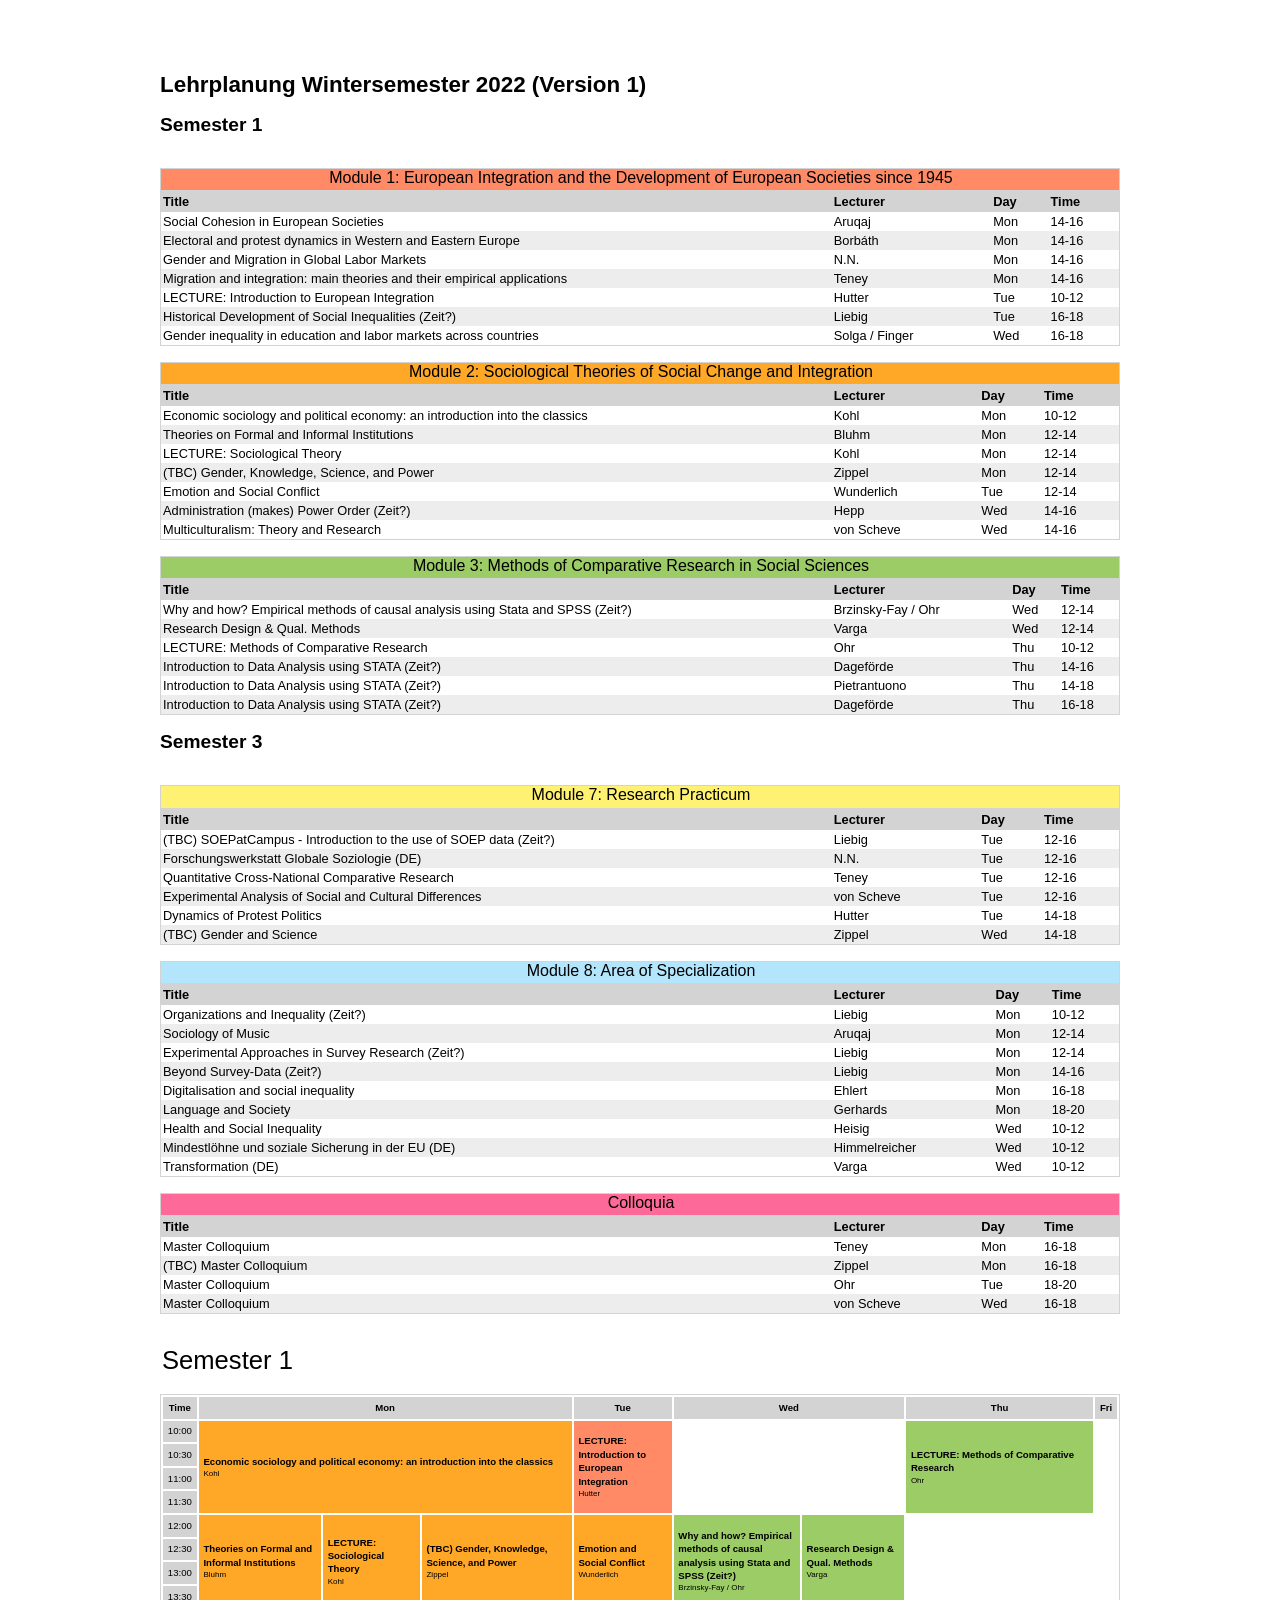
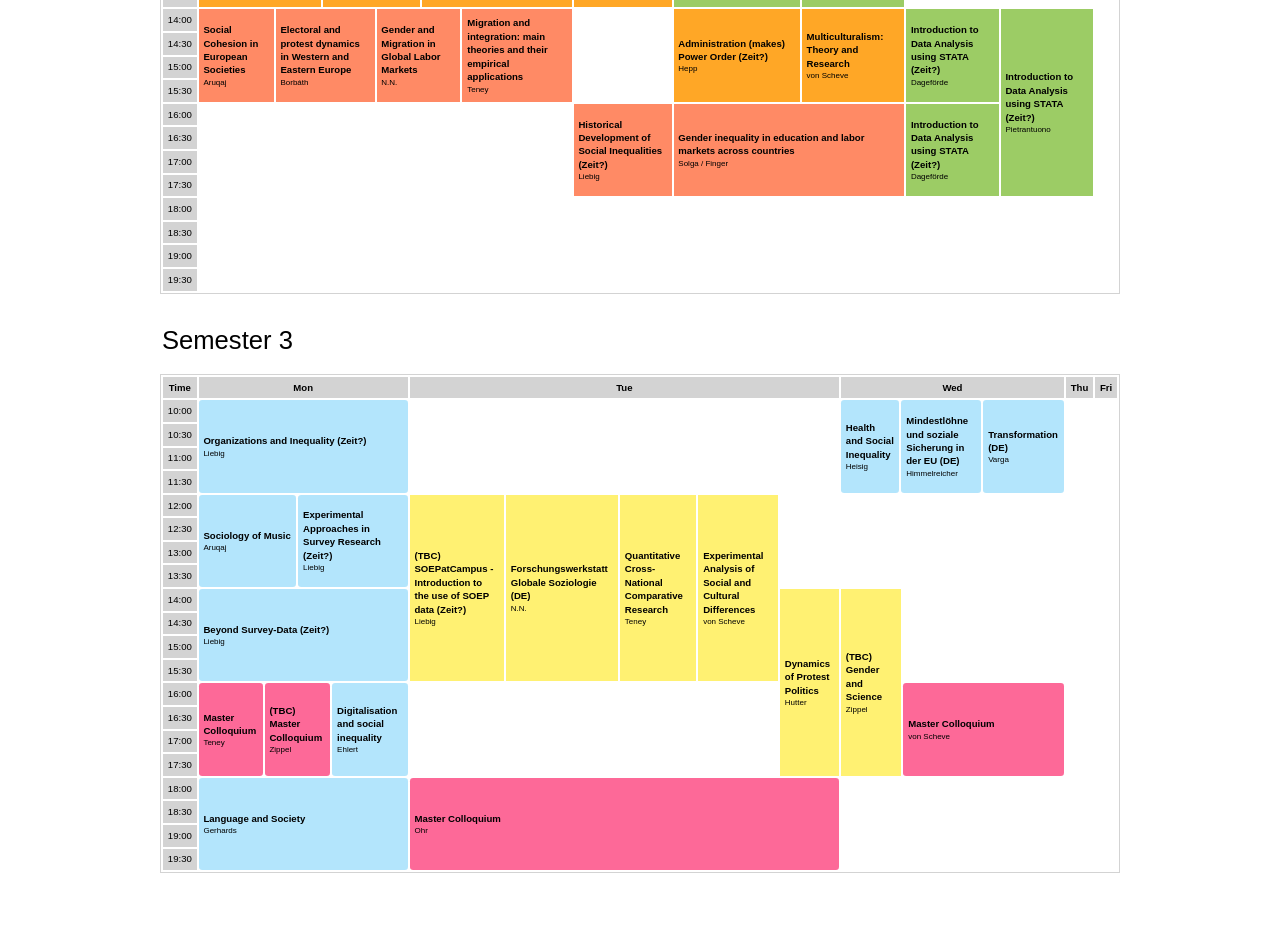
==== winter-term.html @ 21417ef4 "Create winter-term.html" ====
<meta http-equiv="content-type" content="text/html; charset=utf-8">
<meta charset="utf-8" >
<!--<link rel="stylesheet" href="style.css">-->
<style>
body {
    /* display: flex;
    align-items: center;
    justify-content: center;
    flex-direction: column; */
    min-height: 100vh;
    padding: 4rem 0;
    width: 100%
    font-family: -system-ui, -apple-system, BlinkMacSystemFont, sans-serif;
  }

div.content {
    width: 960px;
    margin: auto;
    font-family: -system-ui, -apple-system, BlinkMacSystemFont, sans-serif;
}

table {
    width: 100%;
    max-width: 100rem; 
    border: 1px solid lightgrey;
    border-collapse: collapse;
    font-size: 0.8rem;
  }

  h1 {
    font-size: 1.4rem
  }

  h2 {
      font-size: 1.2rem;
  }

.title-cell {
    width: 70%;
}

th {
    text-align: left;
    border-bottom: 1px lightgray solid;
    background-color: lightgray;
}

th, td {
    padding: 2 2 2 2;
    /* border-bottom: 1px lightgray solid; */
}

table.modultable tr:nth-child(even) {background: rgb(237, 237, 237)}
table.modultable tr:nth-child(odd) {background: #FFF}

caption {
    font-size: 1rem;
    margin-top: 1rem;
    padding-left: 2;
    padding-bottom: 0.2rem;
    text-align: center;
    border: 1px solid lightgrey;
    border-collapse: collapse;

}

.m1 {background-color: #FF8A65;
}
.m2 {background-color: #FFA726;
}
.m3 {background-color: #9CCC65;
}
.m4 {background-color: #FF8A65;
}
.m5 {background-color: #FFA726;
}
.m6 {background-color: #9CCC65;
}
.m7 {background-color: #fff172;
}
.m8 {background-color: #B3E5FC;
}
.mc {background-color: #fd6998;
}






div.timetable {
    margin-left: auto;
    margin-right: auto;
}

  
div.timetable  table {
    width: 100%;
    table-layout:auto;
    max-width: 100rem; 
    border: 1px solid lightgrey;
    border-collapse: separate;
    font-size: 0.6rem;

  }
    
  div.timetable th, div.timetable td {
  padding: 0.3rem 0.3rem;
  }
  
  div.timetable  th {
  font-weight: normal;
  /* border-top: thin dotted #ccc; */
  }
  
  div.timetable  td {
  font-weight:600;
  line-height: 1.4;
  border-radius: 0rem;
  transition: opacity 0.3s ease;
  border: 0;
  }
  
  div.timetable td > span {
  font-size: 0.5rem;
  font-weight: normal;
  display: block;
  width: 100%;
  }
  
  
  div.timetable  th {
      /* border-top: 1px solid black; */
      /* border-bottom: 1px solid black; */
      background-color: lightgrey;
      text-align: center;
  }
  
  
  div.timetable .m4 {background-color: #FF8A65;
      /* border: 1px solid black; */
      border-radius: 0.2rem;
  }
  div.timetable .m5 {background-color: #FFA726;
      /* border: 1px solid black; */
      border-radius: 0.2rem;
  }
  div.timetable .m6 {background-color: #9CCC65;
      /* border: 1px solid black; */
      border-radius: 0.2rem;
  }
  div.timetable .m8 {background-color: #B3E5FC;
      /* border: 1px solid black; */
      border-radius: 0.2rem;
  }
  div.timetable .colloquium {background-color: #fd6998;
      /* border: 1px solid black; */
      border-radius: 0.2rem;
  }
  
  div.timetable  caption {
      font-size: 1.6rem;
      margin-bottom: 1rem;
      text-align: left;
      border: none
  }


/* div.timetable table tr:nth-child(even) {background: rgb(237, 237, 237)}
div.timetable table tr:nth-child(odd) {background: #FFF} */


@page {
    size: A4 landscape;
    margin: 1cm;
}


</style>
<!--End of Style sheet-->
<body>
<div class="content">
<h1>Lehrplanung Wintersemester 2022 (Version 1)<h1>
<h2>Semester 1</h2>
<table class="modultable">
<caption class="m4">Module 1: European Integration and the Development of European Societies since 1945</caption>
<thead><tr>
<th>Title</th>
<th>Lecturer</th>
<th>Day</th>
<th>Time</th>
</tr></thead><tr><td class='title-cell'>Social Cohesion in European Societies</td><td>Aruqaj</td><td>Mon</td><td>14-16</td></tr><tr><td class='title-cell'>Electoral and protest dynamics in Western and Eastern Europe</td><td>Borbáth</td><td>Mon</td><td>14-16</td></tr><tr><td class='title-cell'>Gender and Migration in Global Labor Markets</td><td>N.N.</td><td>Mon</td><td>14-16</td></tr><tr><td class='title-cell'>Migration and integration: main theories and their empirical applications</td><td>Teney</td><td>Mon</td><td>14-16</td></tr><tr><td class='title-cell'>LECTURE: Introduction to European Integration</td><td>Hutter</td><td>Tue</td><td>10-12</td></tr><tr><td class='title-cell'>Historical Development of Social Inequalities (Zeit?)</td><td>Liebig</td><td>Tue</td><td>16-18</td></tr><tr><td class='title-cell'>Gender inequality in education and labor markets across countries</td><td>Solga / Finger</td><td>Wed</td><td>16-18</td></tr></table><table class="modultable">
<caption class="m5">Module 2: Sociological Theories of Social Change and Integration</caption>
<thead><tr>
<th>Title</th>
<th>Lecturer</th>
<th>Day</th>
<th>Time</th>
</tr></thead><tr><td class='title-cell'>Economic sociology and political economy: an introduction into the classics</td><td>Kohl</td><td>Mon</td><td>10-12</td></tr><tr><td class='title-cell'>Theories on Formal and Informal Institutions</td><td>Bluhm</td><td>Mon</td><td>12-14</td></tr><tr><td class='title-cell'>LECTURE: Sociological Theory</td><td>Kohl</td><td>Mon</td><td>12-14</td></tr><tr><td class='title-cell'>(TBC) Gender, Knowledge, Science, and Power</td><td>Zippel</td><td>Mon</td><td>12-14</td></tr><tr><td class='title-cell'>Emotion and Social Conflict</td><td>Wunderlich</td><td>Tue</td><td>12-14</td></tr><tr><td class='title-cell'>Administration (makes) Power Order (Zeit?)</td><td>Hepp</td><td>Wed</td><td>14-16</td></tr><tr><td class='title-cell'>Multiculturalism: Theory and Research</td><td>von Scheve</td><td>Wed</td><td>14-16</td></tr></table><table class="modultable">
<caption class="m6">Module 3: Methods of Comparative Research in Social Sciences</caption>
<thead><tr>
<th>Title</th>
<th>Lecturer</th>
<th>Day</th>
<th>Time</th>
</tr></thead><tr><td class='title-cell'>Why and how? Empirical methods of causal analysis using Stata and SPSS (Zeit?)</td><td>Brzinsky-Fay / Ohr</td><td>Wed</td><td>12-14</td></tr><tr><td class='title-cell'>Research Design & Qual. Methods</td><td>Varga</td><td>Wed</td><td>12-14</td></tr><tr><td class='title-cell'>LECTURE: Methods of Comparative Research</td><td>Ohr</td><td>Thu</td><td>10-12</td></tr><tr><td class='title-cell'>Introduction to Data Analysis using STATA (Zeit?)</td><td>Dageförde</td><td>Thu</td><td>14-16</td></tr><tr><td class='title-cell'>Introduction to Data Analysis using STATA (Zeit?)</td><td>Pietrantuono</td><td>Thu</td><td>14-18</td></tr><tr><td class='title-cell'>Introduction to Data Analysis using STATA (Zeit?)</td><td>Dageförde</td><td>Thu</td><td>16-18</td></tr></table><p> </p>
<h2 style="page-break-before:auto">Semester 3</h2><table class="modultable">
<caption  class="m7">Module 7: Research Practicum</caption>
<thead><tr>
<th>Title</th>
<th>Lecturer</th>
<th>Day</th>
<th>Time</th>
</tr></thead><tr><td class='title-cell'>(TBC) SOEPatCampus - Introduction to the use of SOEP data (Zeit?)</td><td>Liebig</td><td>Tue</td><td>12-16</td></tr><tr><td class='title-cell'>Forschungswerkstatt Globale Soziologie (DE)</td><td>N.N.</td><td>Tue</td><td>12-16</td></tr><tr><td class='title-cell'>Quantitative Cross-National Comparative Research</td><td>Teney</td><td>Tue</td><td>12-16</td></tr><tr><td class='title-cell'>Experimental Analysis of Social and Cultural Differences</td><td>von Scheve</td><td>Tue</td><td>12-16</td></tr><tr><td class='title-cell'>Dynamics of Protest Politics</td><td>Hutter</td><td>Tue</td><td>14-18</td></tr><tr><td class='title-cell'>(TBC) Gender and Science</td><td>Zippel</td><td>Wed</td><td>14-18</td></tr></table><table class="modultable">
<caption  class="m8">Module 8: Area of Specialization</caption>
<thead><tr>
<th>Title</th>
<th>Lecturer</th>
<th>Day</th>
<th>Time</th>
</tr></thead><tr><td class='title-cell'>Organizations and Inequality (Zeit?)</td><td>Liebig</td><td>Mon</td><td>10-12</td></tr><tr><td class='title-cell'>Sociology of Music</td><td>Aruqaj</td><td>Mon</td><td>12-14</td></tr><tr><td class='title-cell'>Experimental Approaches in Survey Research (Zeit?)</td><td>Liebig</td><td>Mon</td><td>12-14</td></tr><tr><td class='title-cell'>Beyond Survey-Data (Zeit?)</td><td>Liebig</td><td>Mon</td><td>14-16</td></tr><tr><td class='title-cell'>Digitalisation and social inequality</td><td>Ehlert</td><td>Mon</td><td>16-18</td></tr><tr><td class='title-cell'>Language and Society</td><td>Gerhards</td><td>Mon</td><td>18-20</td></tr><tr><td class='title-cell'>Health and Social Inequality</td><td>Heisig</td><td>Wed</td><td>10-12</td></tr><tr><td class='title-cell'>Mindestlöhne und soziale Sicherung in der EU (DE)</td><td>Himmelreicher</td><td>Wed</td><td>10-12</td></tr><tr><td class='title-cell'>Transformation (DE)</td><td>Varga</td><td>Wed</td><td>10-12</td></tr></table><table class="modultable">
<caption  class="mc">Colloquia</caption>
<thead><tr>
<th>Title</th>
<th>Lecturer</th>
<th>Day</th>
<th>Time</th>
</tr></thead> <tr><td class='title-cell'>Master Colloquium</td><td>Teney</td><td>Mon</td><td>16-18</td></tr><tr><td class='title-cell'>(TBC) Master Colloquium</td><td>Zippel</td><td>Mon</td><td>16-18</td></tr><tr><td class='title-cell'>Master Colloquium</td><td>Ohr</td><td>Tue</td><td>18-20</td></tr><tr><td class='title-cell'>Master Colloquium</td><td>von Scheve</td><td>Wed</td><td>16-18</td></tr></table><p> </p>
<p> </p>
<div class="timetable">
<table style="page-break-before:auto">
<caption>Semester 1</caption>
<thead style="font-weight: bold;">
<tr>
<th><strong>Time</strong></th><th colspan="12"><strong>Mon</strong></th><th colspan="1"><strong>Tue</strong></th><th colspan="2"><strong>Wed</strong></th><th colspan="2"><strong>Thu</strong></th><th colspan="0"><strong>Fri</strong></th><tr>
<th>10:00</th>
                    <td colspan="12.0" rowspan="4" class="M2" > Economic sociology and political economy: an introduction into the classics <span>Kohl</span></td>
                    
                    <td colspan="1.0" rowspan="4" class="M1" > LECTURE: Introduction to European Integration <span>Hutter</span></td>
                    
                    <td colspan="2" rowspan="4"> </td>
                    
                    <td colspan="2.0" rowspan="4" class="M3" > LECTURE: Methods of Comparative Research <span>Ohr</span></td>
                    
                    <td colspan="0" rowspan="4"> </td>
                    </tr>
<tr>
<th>10:30</th>
</tr>
<tr>
<th>11:00</th>
</tr>
<tr>
<th>11:30</th>
</tr>
<tr>
<th>12:00</th>
                    <td colspan="4.0" rowspan="4" class="M2" > Theories on Formal and Informal Institutions <span>Bluhm</span></td>
                    
                    <td colspan="4.0" rowspan="4" class="M2" > LECTURE: Sociological Theory <span>Kohl</span></td>
                    
                    <td colspan="4.0" rowspan="4" class="M2" > (TBC) Gender, Knowledge, Science, and Power <span>Zippel</span></td>
                    
                    <td colspan="1.0" rowspan="4" class="M2" > Emotion and Social Conflict <span>Wunderlich</span></td>
                    
                    <td colspan="1.0" rowspan="4" class="M3" > Why and how? Empirical methods of causal analysis using Stata and SPSS (Zeit?) <span>Brzinsky-Fay / Ohr</span></td>
                    
                    <td colspan="1.0" rowspan="4" class="M3" > Research Design & Qual. Methods <span>Varga</span></td>
                    
                    <td colspan="2" rowspan="4"> </td>
                    
                    <td colspan="0" rowspan="4"> </td>
                    </tr>
<tr>
<th>12:30</th>
</tr>
<tr>
<th>13:00</th>
</tr>
<tr>
<th>13:30</th>
</tr>
<tr>
<th>14:00</th>
                    <td colspan="3.0" rowspan="4" class="M1" > Social Cohesion in European Societies <span>Aruqaj</span></td>
                    
                    <td colspan="3.0" rowspan="4" class="M1" > Electoral and protest dynamics in Western and Eastern Europe <span>Borbáth</span></td>
                    
                    <td colspan="3.0" rowspan="4" class="M1" > Gender and Migration in Global Labor Markets <span>N.N.</span></td>
                    
                    <td colspan="3.0" rowspan="4" class="M1" > Migration and integration: main theories and their empirical applications <span>Teney</span></td>
                    
                    <td colspan="1" rowspan="4"> </td>
                    
                    <td colspan="1.0" rowspan="4" class="M2" > Administration (makes) Power Order (Zeit?) <span>Hepp</span></td>
                    
                    <td colspan="1.0" rowspan="4" class="M2" > Multiculturalism: Theory and Research <span>von Scheve</span></td>
                    
                    <td colspan="1.0" rowspan="4" class="M3" > Introduction to Data Analysis using STATA (Zeit?) <span>Dageförde</span></td>
                    
                    <td colspan="1.0" rowspan="8" class="M3" > Introduction to Data Analysis using STATA (Zeit?) <span>Pietrantuono</span></td>
                    
                    <td colspan="0" rowspan="4"> </td>
                    </tr>
<tr>
<th>14:30</th>
</tr>
<tr>
<th>15:00</th>
</tr>
<tr>
<th>15:30</th>
</tr>
<tr>
<th>16:00</th>
                    <td colspan="12" rowspan="4"> </td>
                    
                    <td colspan="1.0" rowspan="4" class="M1" > Historical Development of Social Inequalities (Zeit?) <span>Liebig</span></td>
                    
                    <td colspan="2.0" rowspan="4" class="M1" > Gender inequality in education and labor markets across countries <span>Solga / Finger</span></td>
                    
                    <td colspan="1.0" rowspan="4" class="M3" > Introduction to Data Analysis using STATA (Zeit?) <span>Dageförde</span></td>
                    
                    <td colspan="0" rowspan="4"> </td>
                    </tr>
<tr>
<th>16:30</th>
</tr>
<tr>
<th>17:00</th>
</tr>
<tr>
<th>17:30</th>
</tr>
<tr>
<th>18:00</th>
                    <td colspan="12" rowspan="4"> </td>
                    
                    <td colspan="1" rowspan="4"> </td>
                    
                    <td colspan="2" rowspan="4"> </td>
                    
                    <td colspan="2" rowspan="4"> </td>
                    
                    <td colspan="0" rowspan="4"> </td>
                    </tr>
<tr>
<th>18:30</th>
</tr>
<tr>
<th>19:00</th>
</tr>
<tr>
<th>19:30</th>
</tr></table><p></p><table style="page-break-before:auto">
<caption>Semester 3</caption>
<thead style="font-weight: bold;">
<tr>
<th><strong>Time</strong></th><th colspan="6"><strong>Mon</strong></th><th colspan="60"><strong>Tue</strong></th><th colspan="6"><strong>Wed</strong></th><th colspan="0"><strong>Thu</strong></th><th colspan="0"><strong>Fri</strong></th>
     <tr>
     <th>10:00</th>

                    <td colspan="6.0" rowspan="4" class="M8" > Organizations and Inequality (Zeit?) <span>Liebig</span></td>
                    
                    <td colspan="60" rowspan="4"> </td>
                    
                    <td colspan="2.0" rowspan="4" class="M8" > Health and Social Inequality <span>Heisig</span></td>
                    
                    <td colspan="2.0" rowspan="4" class="M8" > Mindestlöhne und soziale Sicherung in der EU (DE) <span>Himmelreicher</span></td>
                    
                    <td colspan="2.0" rowspan="4" class="M8" > Transformation (DE) <span>Varga</span></td>
                    
                    <td colspan="0" rowspan="4"> </td>
                    
                    <td colspan="0" rowspan="4"> </td>
                    </tr>
<tr>
<th>10:30</th>
</tr>
<tr>
<th>11:00</th>
</tr>
<tr>
<th>11:30</th>
</tr>
<tr>
<th>12:00</th>
                    <td colspan="3.0" rowspan="4" class="M8" > Sociology of Music <span>Aruqaj</span></td>
                    
                    <td colspan="3.0" rowspan="4" class="M8" > Experimental Approaches in Survey Research (Zeit?) <span>Liebig</span></td>
                    
                    <td colspan="12.0" rowspan="8" class="M7" > (TBC) SOEPatCampus - Introduction to the use of SOEP data (Zeit?) <span>Liebig</span></td>
                    
                    <td colspan="12.0" rowspan="8" class="M7" > Forschungswerkstatt Globale Soziologie (DE) <span>N.N.</span></td>
                    
                    <td colspan="12.0" rowspan="8" class="M7" > Quantitative Cross-National Comparative Research <span>Teney</span></td>
                    
                    <td colspan="12.0" rowspan="8" class="M7" > Experimental Analysis of Social and Cultural Differences <span>von Scheve</span></td>
                    
                    <td colspan="6" rowspan="4"> </td>
                    
                    <td colspan="0" rowspan="4"> </td>
                    
                    <td colspan="0" rowspan="4"> </td>
                    </tr>
<tr>
<th>12:30</th>
</tr>
<tr>
<th>13:00</th>
</tr>
<tr>
<th>13:30</th>
</tr>
<tr>
<th>14:00</th>
                    <td colspan="6.0" rowspan="4" class="M8" > Beyond Survey-Data (Zeit?) <span>Liebig</span></td>
                    
                    <td colspan="12.0" rowspan="8" class="M7" > Dynamics of Protest Politics <span>Hutter</span></td>
                    
                    <td colspan="3.0" rowspan="8" class="M7" > (TBC) Gender and Science <span>Zippel</span></td>
                    
                    <td colspan="0" rowspan="4"> </td>
                    
                    <td colspan="0" rowspan="4"> </td>
                    </tr>
<tr>
<th>14:30</th>
</tr>
<tr>
<th>15:00</th>
</tr>
<tr>
<th>15:30</th>
</tr>
<tr>
<th>16:00</th>
                    <td colspan="2.0" rowspan="4" class="Colloquium" > Master Colloquium <span>Teney</span></td>
                    
                    <td colspan="2.0" rowspan="4" class="Colloquium" > (TBC) Master Colloquium <span>Zippel</span></td>
                    
                    <td colspan="2.0" rowspan="4" class="M8" > Digitalisation and social inequality <span>Ehlert</span></td>
                    
                    <td colspan="60" rowspan="4"> </td>
                    
                    <td colspan="3.0" rowspan="4" class="Colloquium" > Master Colloquium <span>von Scheve</span></td>
                    
                    <td colspan="0" rowspan="4"> </td>
                    
                    <td colspan="0" rowspan="4"> </td>
                    </tr>
<tr>
<th>16:30</th>
</tr>
<tr>
<th>17:00</th>
</tr>
<tr>
<th>17:30</th>
</tr>
<tr>
<th>18:00</th>
                    <td colspan="6.0" rowspan="4" class="M8" > Language and Society <span>Gerhards</span></td>
                    
                    <td colspan="60.0" rowspan="4" class="Colloquium" > Master Colloquium <span>Ohr</span></td>
                    
                    <td colspan="6" rowspan="4"> </td>
                    
                    <td colspan="0" rowspan="4"> </td>
                    
                    <td colspan="0" rowspan="4"> </td>
                    </tr>
<tr>
<th>18:30</th>
</tr>
<tr>
<th>19:00</th>
</tr>
<tr>
<th>19:30</th>
</tr></table></div></div></body>
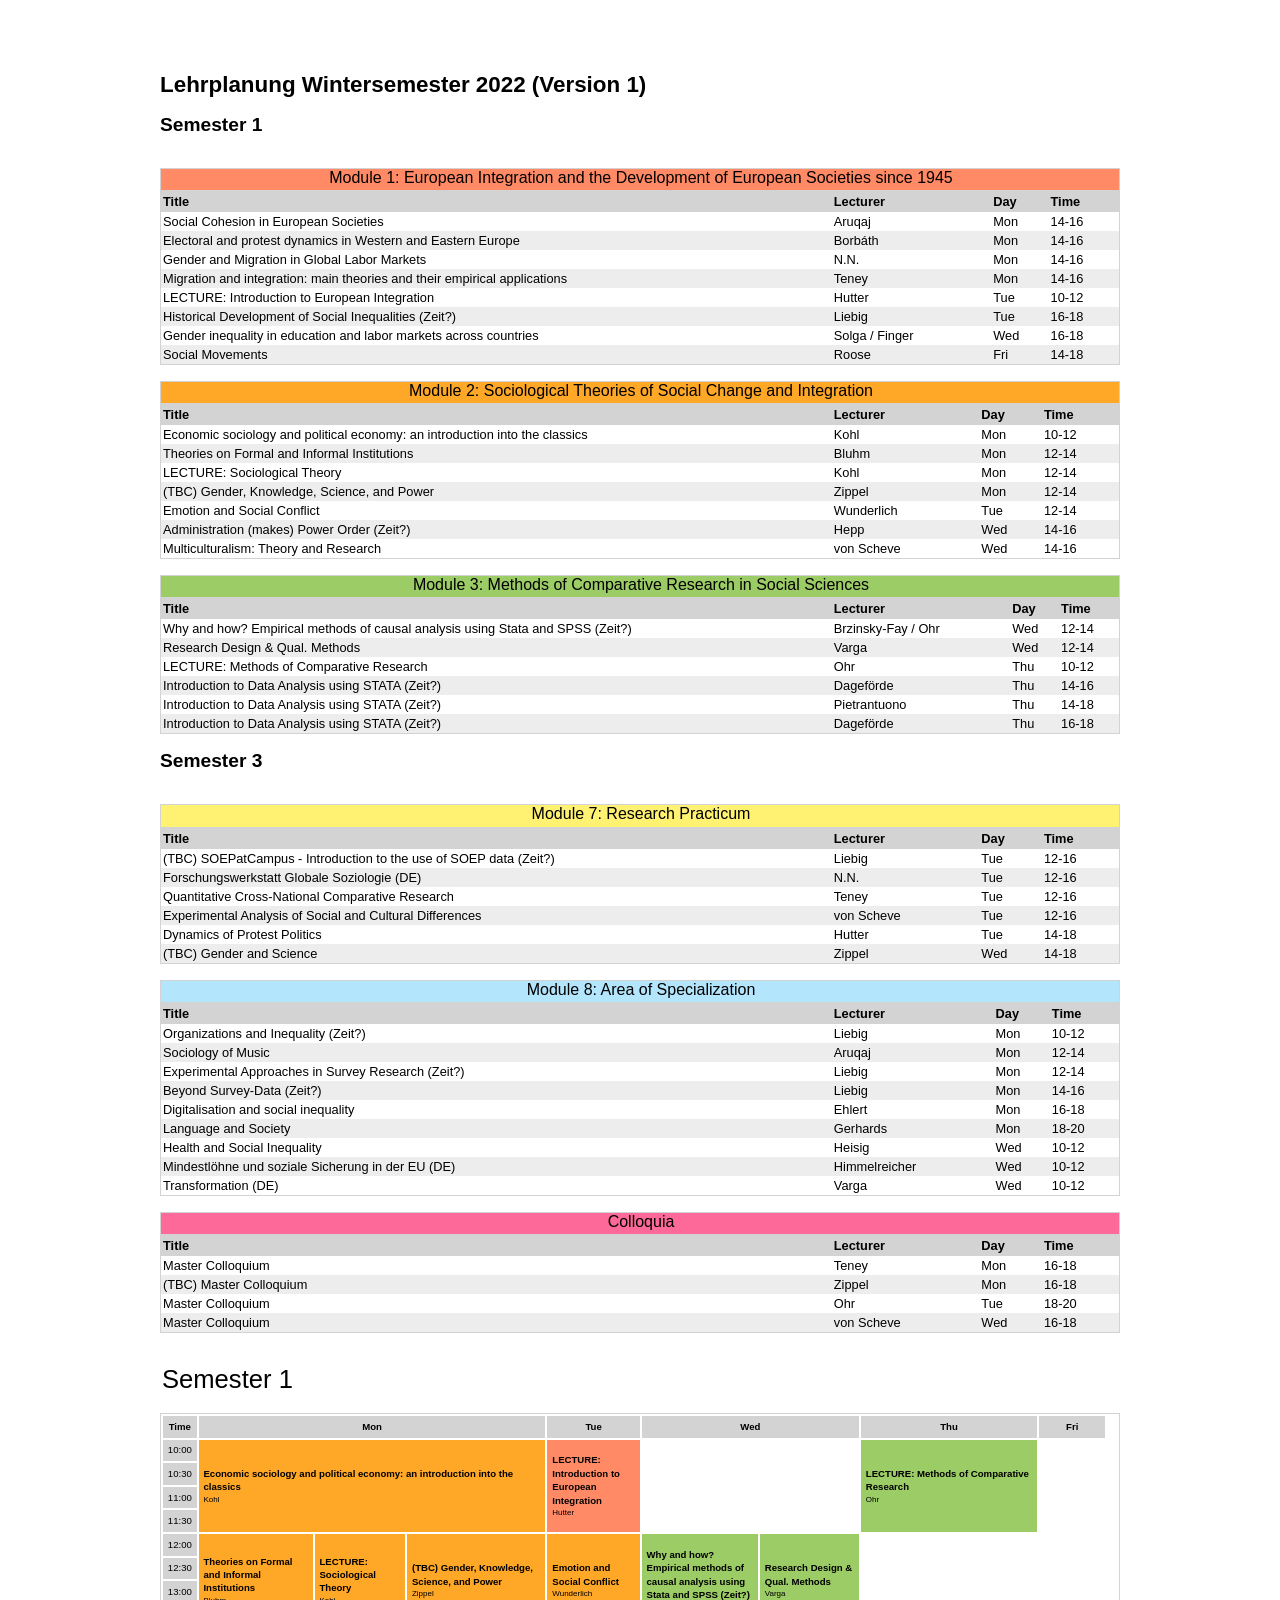
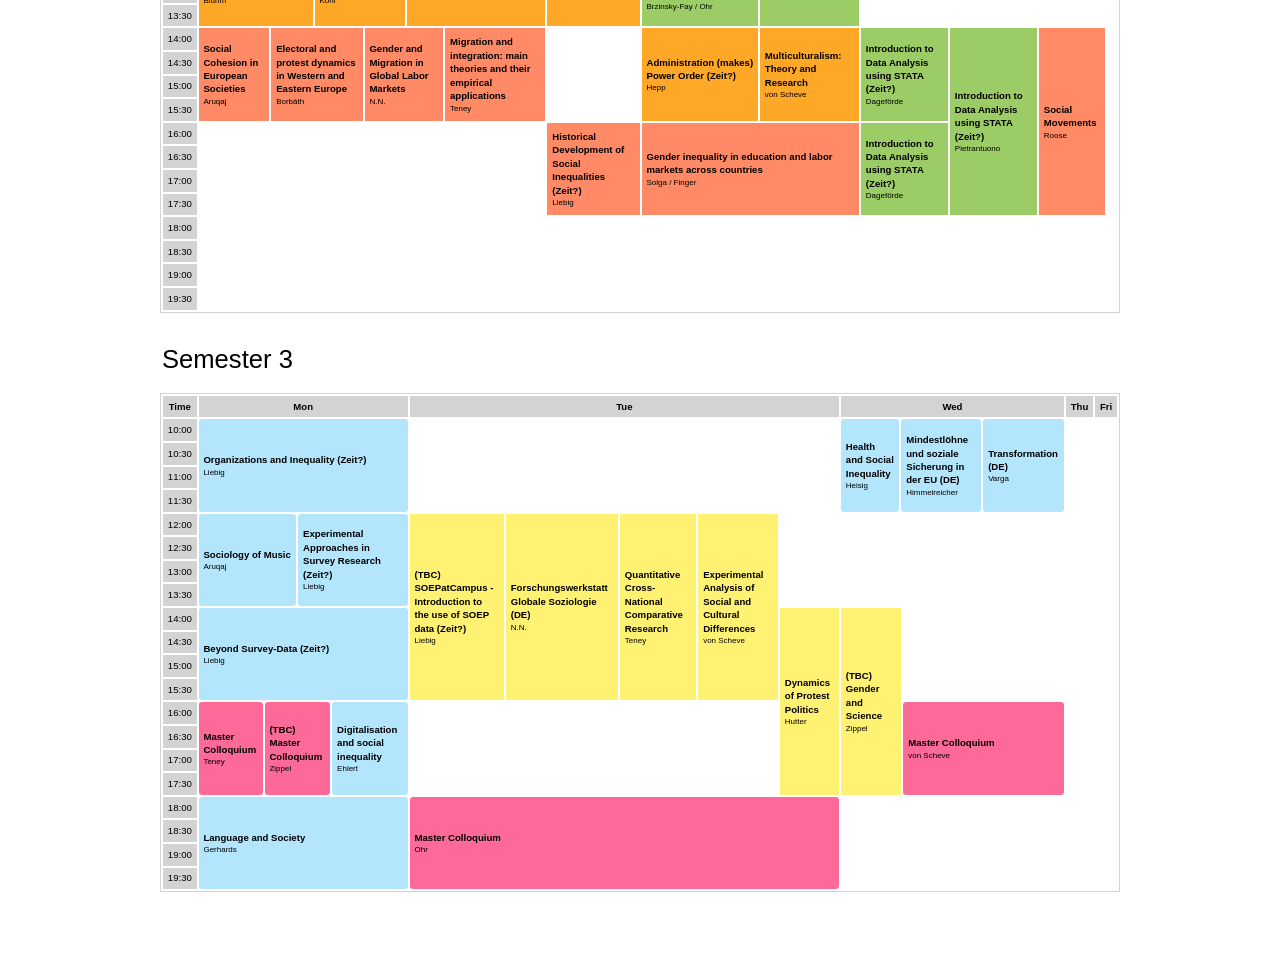
==== commit 06df476c: "Update winter-term.html" ====
--- a/winter-term.html
+++ b/winter-term.html
@@ -189,7 +189,7 @@
 <th>Lecturer</th>
 <th>Day</th>
 <th>Time</th>
-</tr></thead><tr><td class='title-cell'>Social Cohesion in European Societies</td><td>Aruqaj</td><td>Mon</td><td>14-16</td></tr><tr><td class='title-cell'>Electoral and protest dynamics in Western and Eastern Europe</td><td>Borbáth</td><td>Mon</td><td>14-16</td></tr><tr><td class='title-cell'>Gender and Migration in Global Labor Markets</td><td>N.N.</td><td>Mon</td><td>14-16</td></tr><tr><td class='title-cell'>Migration and integration: main theories and their empirical applications</td><td>Teney</td><td>Mon</td><td>14-16</td></tr><tr><td class='title-cell'>LECTURE: Introduction to European Integration</td><td>Hutter</td><td>Tue</td><td>10-12</td></tr><tr><td class='title-cell'>Historical Development of Social Inequalities (Zeit?)</td><td>Liebig</td><td>Tue</td><td>16-18</td></tr><tr><td class='title-cell'>Gender inequality in education and labor markets across countries</td><td>Solga / Finger</td><td>Wed</td><td>16-18</td></tr></table><table class="modultable">
+</tr></thead><tr><td class='title-cell'>Social Cohesion in European Societies</td><td>Aruqaj</td><td>Mon</td><td>14-16</td></tr><tr><td class='title-cell'>Electoral and protest dynamics in Western and Eastern Europe</td><td>Borbáth</td><td>Mon</td><td>14-16</td></tr><tr><td class='title-cell'>Gender and Migration in Global Labor Markets</td><td>N.N.</td><td>Mon</td><td>14-16</td></tr><tr><td class='title-cell'>Migration and integration: main theories and their empirical applications</td><td>Teney</td><td>Mon</td><td>14-16</td></tr><tr><td class='title-cell'>LECTURE: Introduction to European Integration</td><td>Hutter</td><td>Tue</td><td>10-12</td></tr><tr><td class='title-cell'>Historical Development of Social Inequalities (Zeit?)</td><td>Liebig</td><td>Tue</td><td>16-18</td></tr><tr><td class='title-cell'>Gender inequality in education and labor markets across countries</td><td>Solga / Finger</td><td>Wed</td><td>16-18</td></tr><tr><td class='title-cell'>Social Movements</td><td>Roose</td><td>Fri</td><td>14-18</td></tr></table><table class="modultable">
 <caption class="m5">Module 2: Sociological Theories of Social Change and Integration</caption>
 <thead><tr>
 <th>Title</th>
@@ -232,7 +232,7 @@
 <caption>Semester 1</caption>
 <thead style="font-weight: bold;">
 <tr>
-<th><strong>Time</strong></th><th colspan="12"><strong>Mon</strong></th><th colspan="1"><strong>Tue</strong></th><th colspan="2"><strong>Wed</strong></th><th colspan="2"><strong>Thu</strong></th><th colspan="0"><strong>Fri</strong></th><tr>
+<th><strong>Time</strong></th><th colspan="12"><strong>Mon</strong></th><th colspan="1"><strong>Tue</strong></th><th colspan="2"><strong>Wed</strong></th><th colspan="2"><strong>Thu</strong></th><th colspan="1"><strong>Fri</strong></th><tr>
 <th>10:00</th>
                     <td colspan="12.0" rowspan="4" class="M2" > Economic sociology and political economy: an introduction into the classics <span>Kohl</span></td>
                     
@@ -242,7 +242,7 @@
                     
                     <td colspan="2.0" rowspan="4" class="M3" > LECTURE: Methods of Comparative Research <span>Ohr</span></td>
                     
-                    <td colspan="0" rowspan="4"> </td>
+                    <td colspan="1" rowspan="4"> </td>
                     </tr>
 <tr>
 <th>10:30</th>
@@ -269,7 +269,7 @@
                     
                     <td colspan="2" rowspan="4"> </td>
                     
-                    <td colspan="0" rowspan="4"> </td>
+                    <td colspan="1" rowspan="4"> </td>
                     </tr>
 <tr>
 <th>12:30</th>
@@ -300,7 +300,7 @@
                     
                     <td colspan="1.0" rowspan="8" class="M3" > Introduction to Data Analysis using STATA (Zeit?) <span>Pietrantuono</span></td>
                     
-                    <td colspan="0" rowspan="4"> </td>
+                    <td colspan="1.0" rowspan="8" class="M1" > Social Movements <span>Roose</span></td>
                     </tr>
 <tr>
 <th>14:30</th>
@@ -321,7 +321,7 @@
                     
                     <td colspan="1.0" rowspan="4" class="M3" > Introduction to Data Analysis using STATA (Zeit?) <span>Dageförde</span></td>
                     
-                    <td colspan="0" rowspan="4"> </td>
+                    <td colspan="1" rowspan="4"> </td>
                     </tr>
 <tr>
 <th>16:30</th>
@@ -342,7 +342,7 @@
                     
                     <td colspan="2" rowspan="4"> </td>
                     
-                    <td colspan="0" rowspan="4"> </td>
+                    <td colspan="1" rowspan="4"> </td>
                     </tr>
 <tr>
 <th>18:30</th>
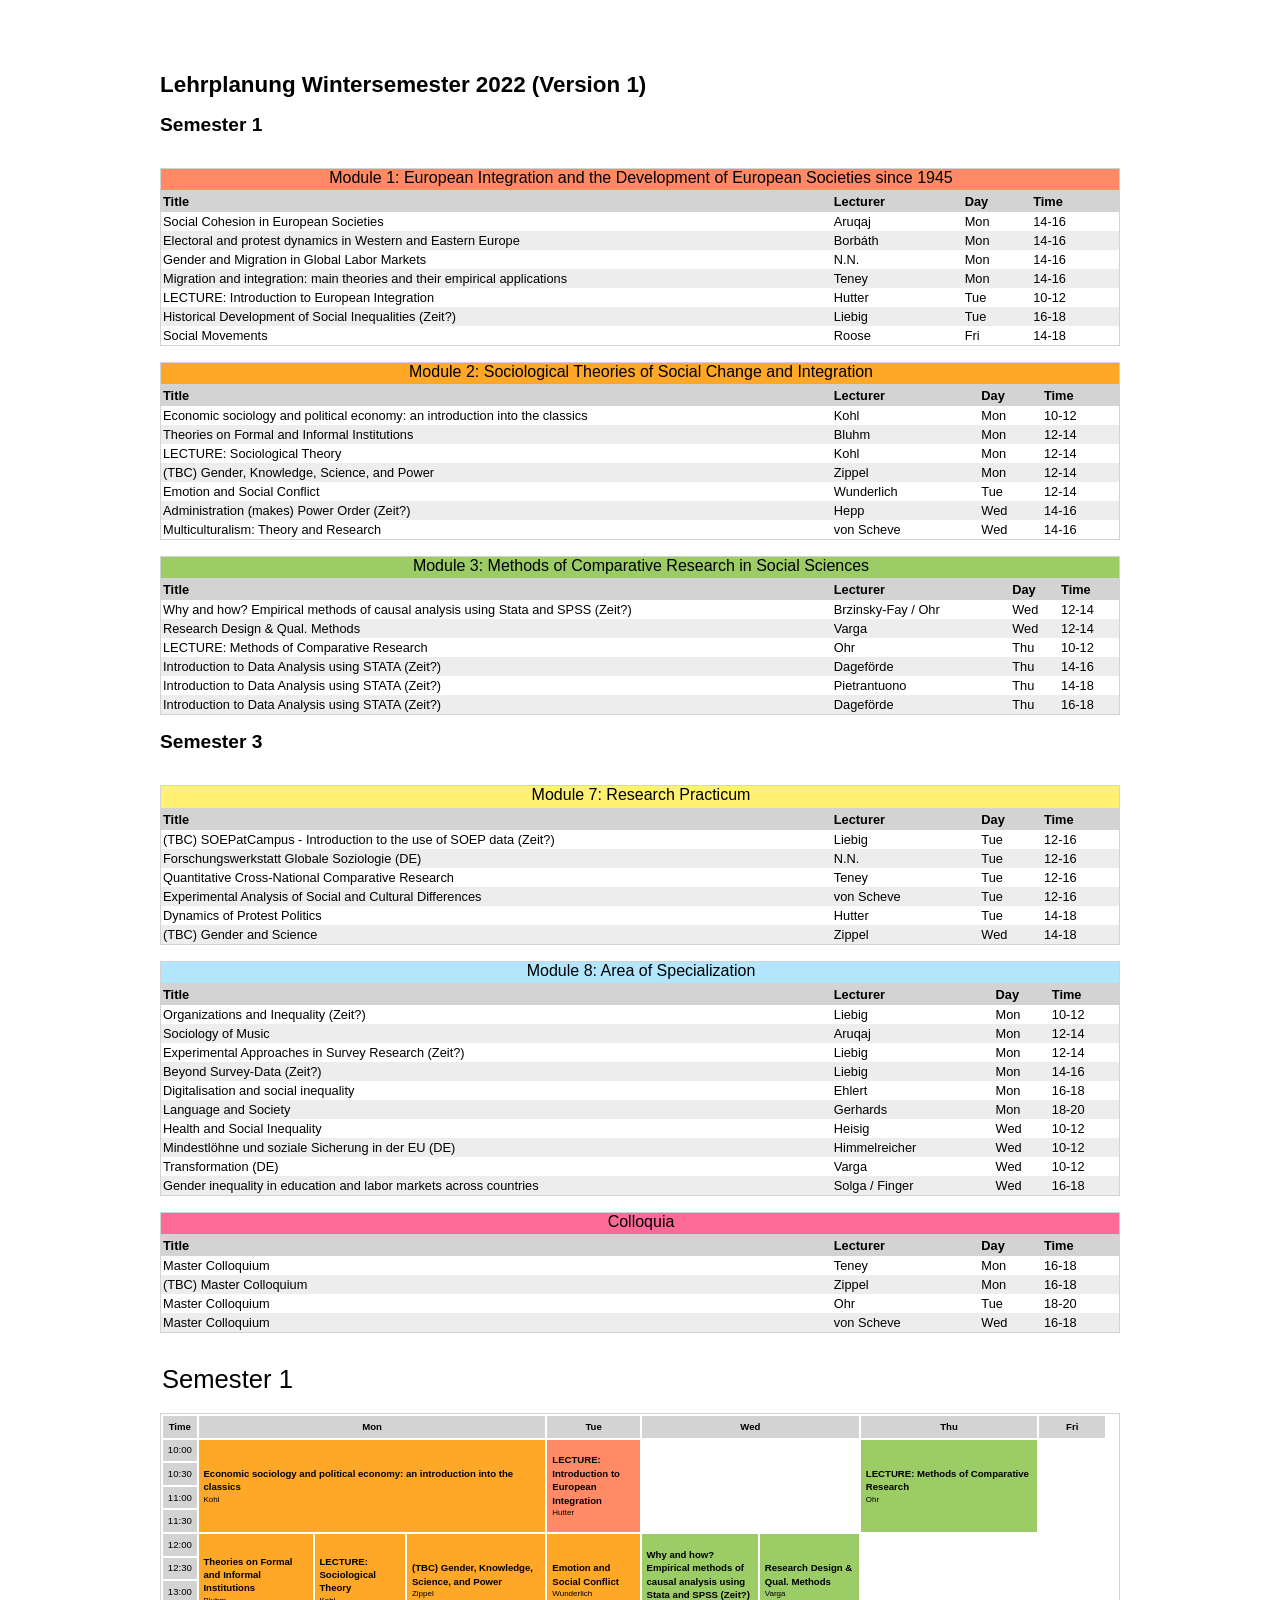
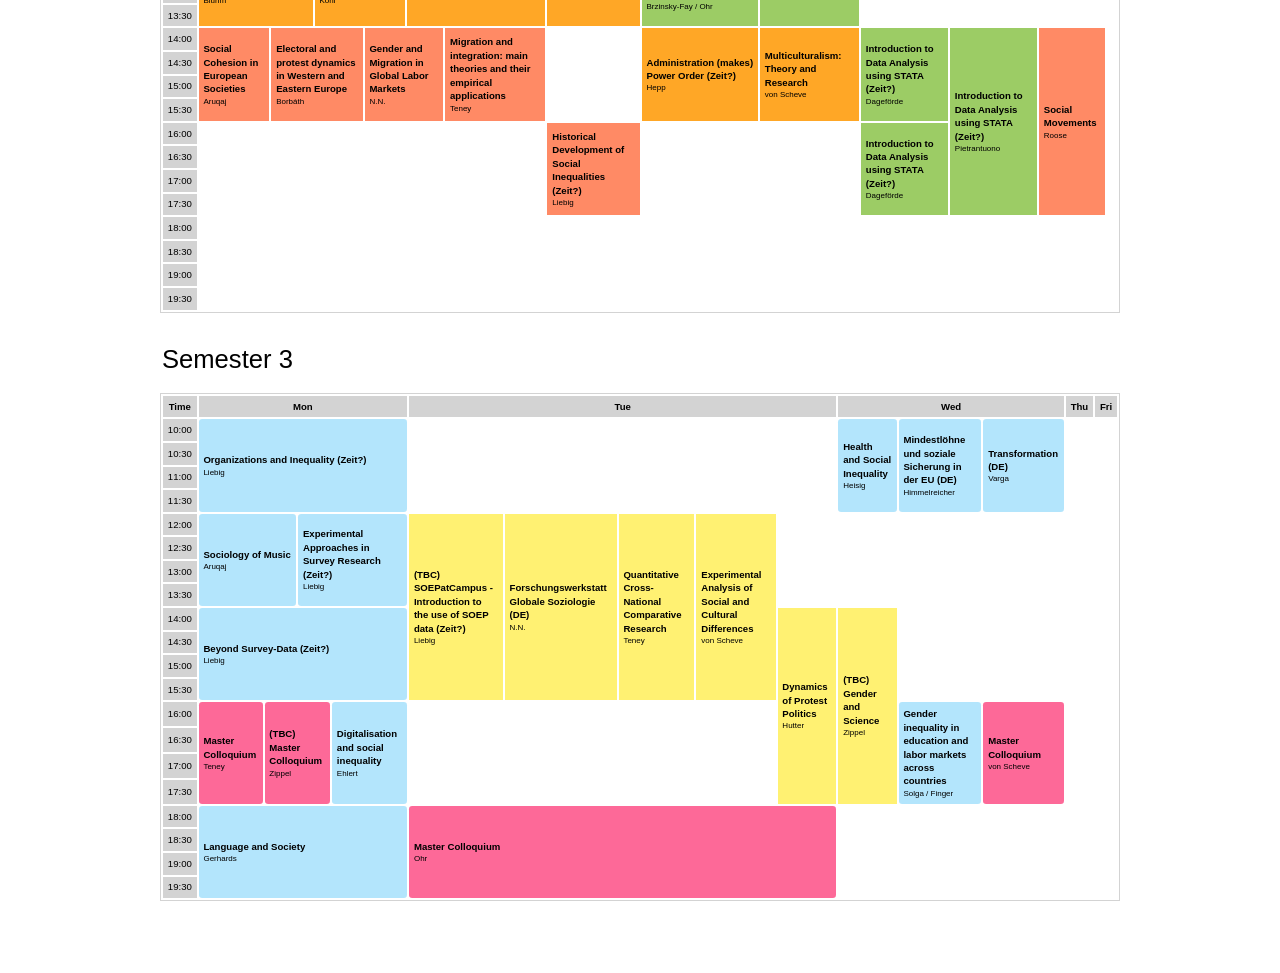
==== commit eb02c9e6: "Update winter-term.html" ====
--- a/winter-term.html
+++ b/winter-term.html
@@ -189,7 +189,7 @@
 <th>Lecturer</th>
 <th>Day</th>
 <th>Time</th>
-</tr></thead><tr><td class='title-cell'>Social Cohesion in European Societies</td><td>Aruqaj</td><td>Mon</td><td>14-16</td></tr><tr><td class='title-cell'>Electoral and protest dynamics in Western and Eastern Europe</td><td>Borbáth</td><td>Mon</td><td>14-16</td></tr><tr><td class='title-cell'>Gender and Migration in Global Labor Markets</td><td>N.N.</td><td>Mon</td><td>14-16</td></tr><tr><td class='title-cell'>Migration and integration: main theories and their empirical applications</td><td>Teney</td><td>Mon</td><td>14-16</td></tr><tr><td class='title-cell'>LECTURE: Introduction to European Integration</td><td>Hutter</td><td>Tue</td><td>10-12</td></tr><tr><td class='title-cell'>Historical Development of Social Inequalities (Zeit?)</td><td>Liebig</td><td>Tue</td><td>16-18</td></tr><tr><td class='title-cell'>Gender inequality in education and labor markets across countries</td><td>Solga / Finger</td><td>Wed</td><td>16-18</td></tr><tr><td class='title-cell'>Social Movements</td><td>Roose</td><td>Fri</td><td>14-18</td></tr></table><table class="modultable">
+</tr></thead><tr><td class='title-cell'>Social Cohesion in European Societies</td><td>Aruqaj</td><td>Mon</td><td>14-16</td></tr><tr><td class='title-cell'>Electoral and protest dynamics in Western and Eastern Europe</td><td>Borbáth</td><td>Mon</td><td>14-16</td></tr><tr><td class='title-cell'>Gender and Migration in Global Labor Markets</td><td>N.N.</td><td>Mon</td><td>14-16</td></tr><tr><td class='title-cell'>Migration and integration: main theories and their empirical applications</td><td>Teney</td><td>Mon</td><td>14-16</td></tr><tr><td class='title-cell'>LECTURE: Introduction to European Integration</td><td>Hutter</td><td>Tue</td><td>10-12</td></tr><tr><td class='title-cell'>Historical Development of Social Inequalities (Zeit?)</td><td>Liebig</td><td>Tue</td><td>16-18</td></tr><tr><td class='title-cell'>Social Movements</td><td>Roose</td><td>Fri</td><td>14-18</td></tr></table><table class="modultable">
 <caption class="m5">Module 2: Sociological Theories of Social Change and Integration</caption>
 <thead><tr>
 <th>Title</th>
@@ -218,7 +218,7 @@
 <th>Lecturer</th>
 <th>Day</th>
 <th>Time</th>
-</tr></thead><tr><td class='title-cell'>Organizations and Inequality (Zeit?)</td><td>Liebig</td><td>Mon</td><td>10-12</td></tr><tr><td class='title-cell'>Sociology of Music</td><td>Aruqaj</td><td>Mon</td><td>12-14</td></tr><tr><td class='title-cell'>Experimental Approaches in Survey Research (Zeit?)</td><td>Liebig</td><td>Mon</td><td>12-14</td></tr><tr><td class='title-cell'>Beyond Survey-Data (Zeit?)</td><td>Liebig</td><td>Mon</td><td>14-16</td></tr><tr><td class='title-cell'>Digitalisation and social inequality</td><td>Ehlert</td><td>Mon</td><td>16-18</td></tr><tr><td class='title-cell'>Language and Society</td><td>Gerhards</td><td>Mon</td><td>18-20</td></tr><tr><td class='title-cell'>Health and Social Inequality</td><td>Heisig</td><td>Wed</td><td>10-12</td></tr><tr><td class='title-cell'>Mindestlöhne und soziale Sicherung in der EU (DE)</td><td>Himmelreicher</td><td>Wed</td><td>10-12</td></tr><tr><td class='title-cell'>Transformation (DE)</td><td>Varga</td><td>Wed</td><td>10-12</td></tr></table><table class="modultable">
+</tr></thead><tr><td class='title-cell'>Organizations and Inequality (Zeit?)</td><td>Liebig</td><td>Mon</td><td>10-12</td></tr><tr><td class='title-cell'>Sociology of Music</td><td>Aruqaj</td><td>Mon</td><td>12-14</td></tr><tr><td class='title-cell'>Experimental Approaches in Survey Research (Zeit?)</td><td>Liebig</td><td>Mon</td><td>12-14</td></tr><tr><td class='title-cell'>Beyond Survey-Data (Zeit?)</td><td>Liebig</td><td>Mon</td><td>14-16</td></tr><tr><td class='title-cell'>Digitalisation and social inequality</td><td>Ehlert</td><td>Mon</td><td>16-18</td></tr><tr><td class='title-cell'>Language and Society</td><td>Gerhards</td><td>Mon</td><td>18-20</td></tr><tr><td class='title-cell'>Health and Social Inequality</td><td>Heisig</td><td>Wed</td><td>10-12</td></tr><tr><td class='title-cell'>Mindestlöhne und soziale Sicherung in der EU (DE)</td><td>Himmelreicher</td><td>Wed</td><td>10-12</td></tr><tr><td class='title-cell'>Transformation (DE)</td><td>Varga</td><td>Wed</td><td>10-12</td></tr><tr><td class='title-cell'>Gender inequality in education and labor markets across countries</td><td>Solga / Finger</td><td>Wed</td><td>16-18</td></tr></table><table class="modultable">
 <caption  class="mc">Colloquia</caption>
 <thead><tr>
 <th>Title</th>
@@ -317,7 +317,7 @@
                     
                     <td colspan="1.0" rowspan="4" class="M1" > Historical Development of Social Inequalities (Zeit?) <span>Liebig</span></td>
                     
-                    <td colspan="2.0" rowspan="4" class="M1" > Gender inequality in education and labor markets across countries <span>Solga / Finger</span></td>
+                    <td colspan="2" rowspan="4"> </td>
                     
                     <td colspan="1.0" rowspan="4" class="M3" > Introduction to Data Analysis using STATA (Zeit?) <span>Dageförde</span></td>
                     
@@ -418,7 +418,7 @@
                     
                     <td colspan="12.0" rowspan="8" class="M7" > Dynamics of Protest Politics <span>Hutter</span></td>
                     
-                    <td colspan="3.0" rowspan="8" class="M7" > (TBC) Gender and Science <span>Zippel</span></td>
+                    <td colspan="2.0" rowspan="8" class="M7" > (TBC) Gender and Science <span>Zippel</span></td>
                     
                     <td colspan="0" rowspan="4"> </td>
                     
@@ -443,7 +443,9 @@
                     
                     <td colspan="60" rowspan="4"> </td>
                     
-                    <td colspan="3.0" rowspan="4" class="Colloquium" > Master Colloquium <span>von Scheve</span></td>
+                    <td colspan="2.0" rowspan="4" class="M8" > Gender inequality in education and labor markets across countries <span>Solga / Finger</span></td>
+                    
+                    <td colspan="2.0" rowspan="4" class="Colloquium" > Master Colloquium <span>von Scheve</span></td>
                     
                     <td colspan="0" rowspan="4"> </td>
                     
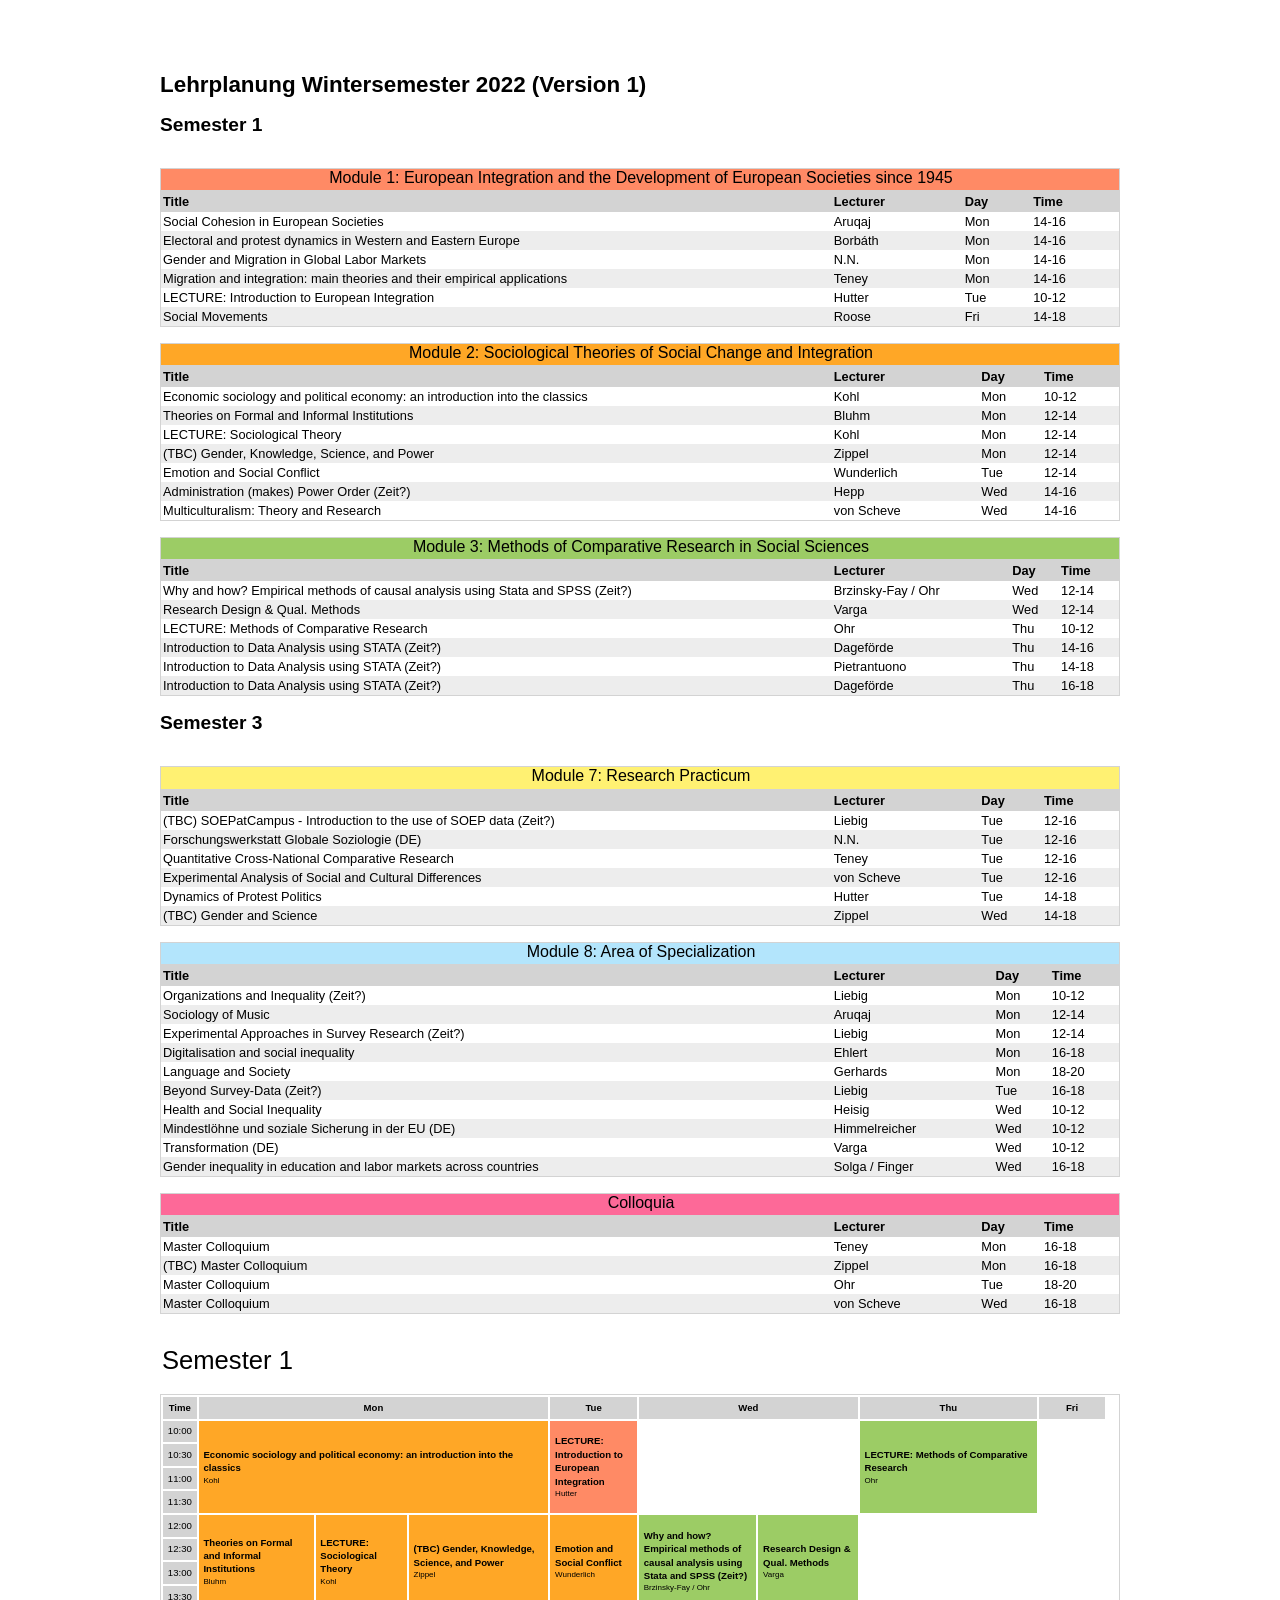
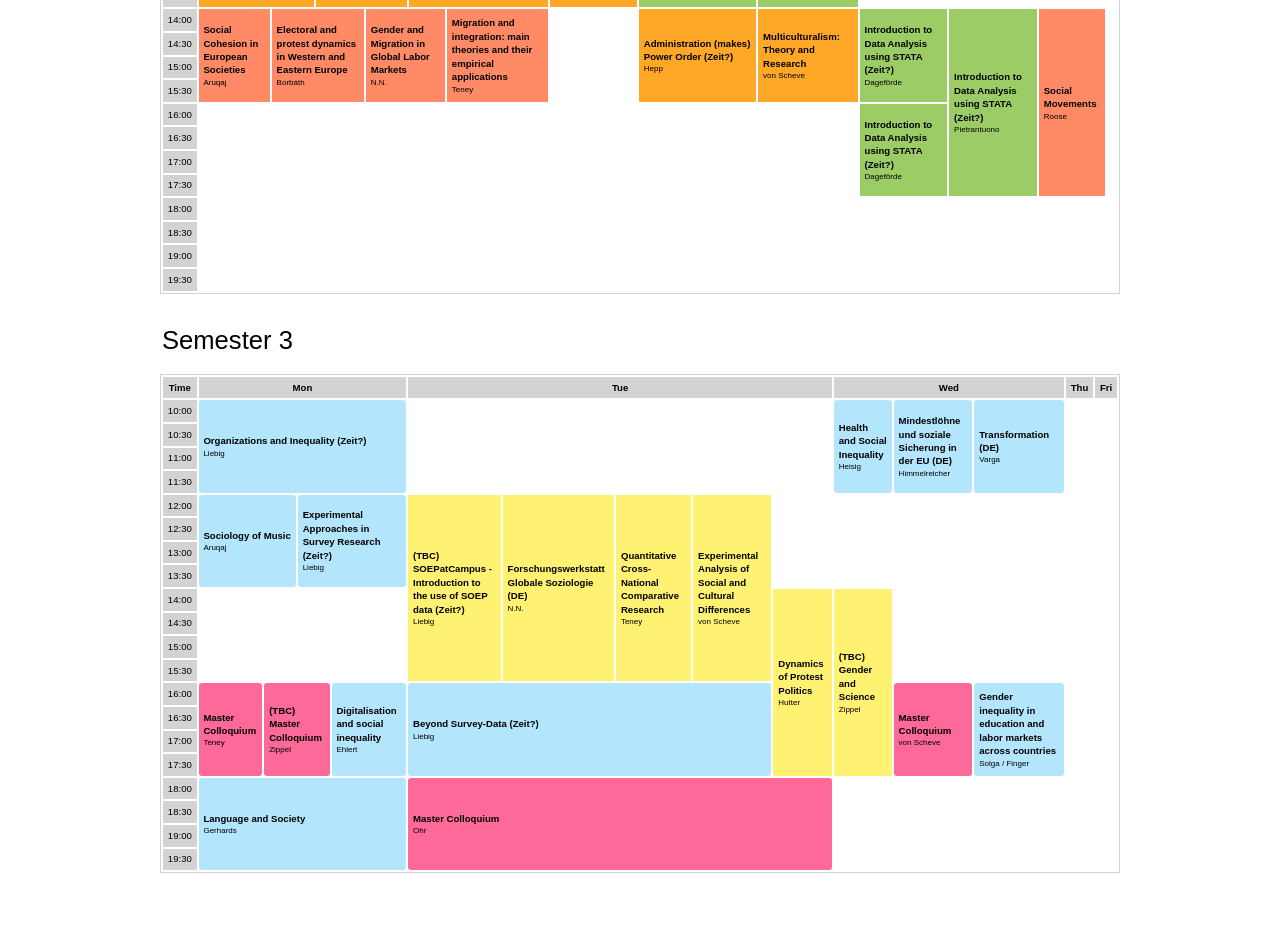
==== commit 2c94ab55: "Update winter-term.html" ====
--- a/winter-term.html
+++ b/winter-term.html
@@ -189,7 +189,7 @@
 <th>Lecturer</th>
 <th>Day</th>
 <th>Time</th>
-</tr></thead><tr><td class='title-cell'>Social Cohesion in European Societies</td><td>Aruqaj</td><td>Mon</td><td>14-16</td></tr><tr><td class='title-cell'>Electoral and protest dynamics in Western and Eastern Europe</td><td>Borbáth</td><td>Mon</td><td>14-16</td></tr><tr><td class='title-cell'>Gender and Migration in Global Labor Markets</td><td>N.N.</td><td>Mon</td><td>14-16</td></tr><tr><td class='title-cell'>Migration and integration: main theories and their empirical applications</td><td>Teney</td><td>Mon</td><td>14-16</td></tr><tr><td class='title-cell'>LECTURE: Introduction to European Integration</td><td>Hutter</td><td>Tue</td><td>10-12</td></tr><tr><td class='title-cell'>Historical Development of Social Inequalities (Zeit?)</td><td>Liebig</td><td>Tue</td><td>16-18</td></tr><tr><td class='title-cell'>Social Movements</td><td>Roose</td><td>Fri</td><td>14-18</td></tr></table><table class="modultable">
+</tr></thead><tr><td class='title-cell'>Social Cohesion in European Societies</td><td>Aruqaj</td><td>Mon</td><td>14-16</td></tr><tr><td class='title-cell'>Electoral and protest dynamics in Western and Eastern Europe</td><td>Borbáth</td><td>Mon</td><td>14-16</td></tr><tr><td class='title-cell'>Gender and Migration in Global Labor Markets</td><td>N.N.</td><td>Mon</td><td>14-16</td></tr><tr><td class='title-cell'>Migration and integration: main theories and their empirical applications</td><td>Teney</td><td>Mon</td><td>14-16</td></tr><tr><td class='title-cell'>LECTURE: Introduction to European Integration</td><td>Hutter</td><td>Tue</td><td>10-12</td></tr><tr><td class='title-cell'>Social Movements</td><td>Roose</td><td>Fri</td><td>14-18</td></tr></table><table class="modultable">
 <caption class="m5">Module 2: Sociological Theories of Social Change and Integration</caption>
 <thead><tr>
 <th>Title</th>
@@ -218,7 +218,7 @@
 <th>Lecturer</th>
 <th>Day</th>
 <th>Time</th>
-</tr></thead><tr><td class='title-cell'>Organizations and Inequality (Zeit?)</td><td>Liebig</td><td>Mon</td><td>10-12</td></tr><tr><td class='title-cell'>Sociology of Music</td><td>Aruqaj</td><td>Mon</td><td>12-14</td></tr><tr><td class='title-cell'>Experimental Approaches in Survey Research (Zeit?)</td><td>Liebig</td><td>Mon</td><td>12-14</td></tr><tr><td class='title-cell'>Beyond Survey-Data (Zeit?)</td><td>Liebig</td><td>Mon</td><td>14-16</td></tr><tr><td class='title-cell'>Digitalisation and social inequality</td><td>Ehlert</td><td>Mon</td><td>16-18</td></tr><tr><td class='title-cell'>Language and Society</td><td>Gerhards</td><td>Mon</td><td>18-20</td></tr><tr><td class='title-cell'>Health and Social Inequality</td><td>Heisig</td><td>Wed</td><td>10-12</td></tr><tr><td class='title-cell'>Mindestlöhne und soziale Sicherung in der EU (DE)</td><td>Himmelreicher</td><td>Wed</td><td>10-12</td></tr><tr><td class='title-cell'>Transformation (DE)</td><td>Varga</td><td>Wed</td><td>10-12</td></tr><tr><td class='title-cell'>Gender inequality in education and labor markets across countries</td><td>Solga / Finger</td><td>Wed</td><td>16-18</td></tr></table><table class="modultable">
+</tr></thead><tr><td class='title-cell'>Organizations and Inequality (Zeit?)</td><td>Liebig</td><td>Mon</td><td>10-12</td></tr><tr><td class='title-cell'>Sociology of Music</td><td>Aruqaj</td><td>Mon</td><td>12-14</td></tr><tr><td class='title-cell'>Experimental Approaches in Survey Research (Zeit?)</td><td>Liebig</td><td>Mon</td><td>12-14</td></tr><tr><td class='title-cell'>Digitalisation and social inequality</td><td>Ehlert</td><td>Mon</td><td>16-18</td></tr><tr><td class='title-cell'>Language and Society</td><td>Gerhards</td><td>Mon</td><td>18-20</td></tr><tr><td class='title-cell'>Beyond Survey-Data (Zeit?)</td><td>Liebig</td><td>Tue</td><td>16-18</td></tr><tr><td class='title-cell'>Health and Social Inequality</td><td>Heisig</td><td>Wed</td><td>10-12</td></tr><tr><td class='title-cell'>Mindestlöhne und soziale Sicherung in der EU (DE)</td><td>Himmelreicher</td><td>Wed</td><td>10-12</td></tr><tr><td class='title-cell'>Transformation (DE)</td><td>Varga</td><td>Wed</td><td>10-12</td></tr><tr><td class='title-cell'>Gender inequality in education and labor markets across countries</td><td>Solga / Finger</td><td>Wed</td><td>16-18</td></tr></table><table class="modultable">
 <caption  class="mc">Colloquia</caption>
 <thead><tr>
 <th>Title</th>
@@ -315,7 +315,7 @@
 <th>16:00</th>
                     <td colspan="12" rowspan="4"> </td>
                     
-                    <td colspan="1.0" rowspan="4" class="M1" > Historical Development of Social Inequalities (Zeit?) <span>Liebig</span></td>
+                    <td colspan="1" rowspan="4"> </td>
                     
                     <td colspan="2" rowspan="4"> </td>
                     
@@ -414,7 +414,7 @@
 </tr>
 <tr>
 <th>14:00</th>
-                    <td colspan="6.0" rowspan="4" class="M8" > Beyond Survey-Data (Zeit?) <span>Liebig</span></td>
+                    <td colspan="6" rowspan="4"> </td>
                     
                     <td colspan="12.0" rowspan="8" class="M7" > Dynamics of Protest Politics <span>Hutter</span></td>
                     
@@ -441,11 +441,11 @@
                     
                     <td colspan="2.0" rowspan="4" class="M8" > Digitalisation and social inequality <span>Ehlert</span></td>
                     
-                    <td colspan="60" rowspan="4"> </td>
+                    <td colspan="48.0" rowspan="4" class="M8" > Beyond Survey-Data (Zeit?) <span>Liebig</span></td>
+                    
+                    <td colspan="2.0" rowspan="4" class="Colloquium" > Master Colloquium <span>von Scheve</span></td>
                     
                     <td colspan="2.0" rowspan="4" class="M8" > Gender inequality in education and labor markets across countries <span>Solga / Finger</span></td>
-                    
-                    <td colspan="2.0" rowspan="4" class="Colloquium" > Master Colloquium <span>von Scheve</span></td>
                     
                     <td colspan="0" rowspan="4"> </td>
                     
